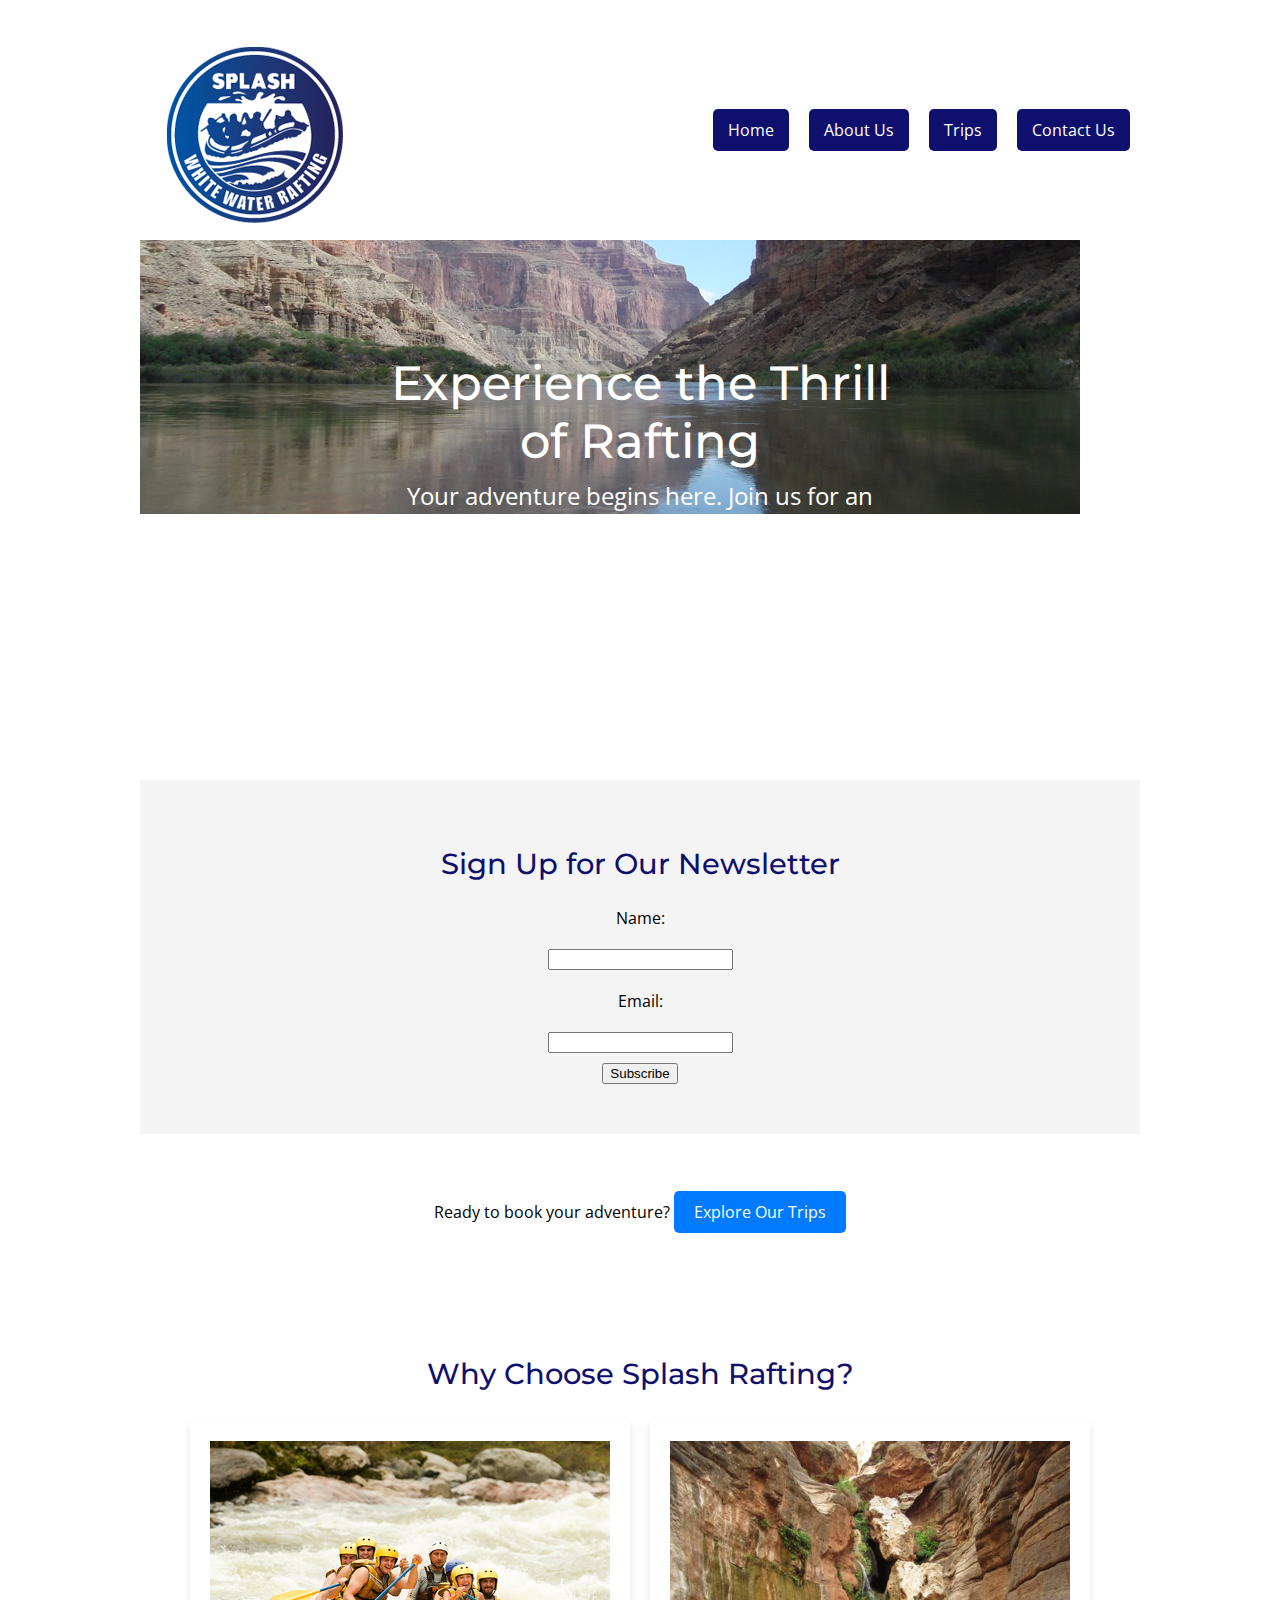
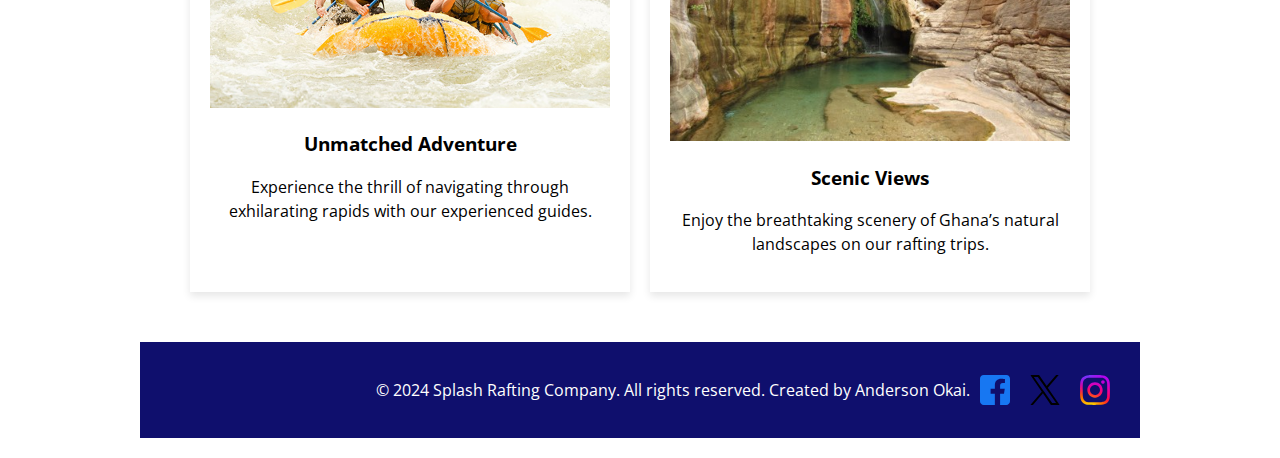
==== wwr/index.html @ 70ca5408 "week06" ====
<!DOCTYPE html>
<html lang="en-US">
<head>
<meta charset="utf-8">
<meta name="viewport" content="width=device-width,initial-scale=1.0">
<meta name="description" content="Welcome to Splash Rafting Company. Join us for the best rafting adventures in Ghana. Book now for an unforgettable experience.">
<meta name="author" content="Anderson Okai"> 
<link rel="stylesheet" href="styles/rafting.css">
<title>Welcome to Splash Rafting Company | Home</title>
</head>
<body class="index-bo">
<header>
    <img src="images/logo.png" alt="Rafting Site Logo">
    <nav>
        <a href="index.html">Home</a>
        <a href="about.html">About Us</a>
        <a href="trips.html">Trips</a>
        <a href="contact.html">Contact Us</a>
    </nav>
</header>
<main>
    <!-- Hero Section -->
    <div class="hero2">
        <img src="images/hero2.jpg" alt="Rafting adventure">
        <div class="hero2-text">
            <h1>Experience the Thrill of Rafting</h1>
            <p>Your adventure begins here. Join us for an unforgettable experience.</p>
        </div>
    </div>

    <!-- Newsletter Sign-up Form -->
    <section class="newsletter">
        <h2>Sign Up for Our Newsletter</h2>
        <form action="newsletter_signup.html" method="post">
            <label for="name">Name:</label>
            <input type="text" id="name" name="name" required>
            <label for="email">Email:</label>
            <input type="email" id="email" name="email" required>
            <button type="submit">Subscribe</button>
        </form>
    </section>

    <!-- Call to Action Section -->
    <section class="call-to-action1">
        <p>Ready to book your adventure? <a href="trips.html" class="cta-button">Explore Our Trips</a></p>
    </section>

    <!-- CSS Grid Layout Section -->
    <section class="offerings">
        <h2>Why Choose Splash Rafting?</h2>
        <div class="grid-container">
            <div class="grid-item">
                <img src="images/rafting1.jpg" alt="Rafting Adventure">
                <h3>Unmatched Adventure</h3>
                <p>Experience the thrill of navigating through exhilarating rapids with our experienced guides.</p>
            </div>
            <div class="grid-item">
                <img src="images/rafting2.jpg" alt="Scenic Views">
                <h3>Scenic Views</h3>
                <p>Enjoy the breathtaking scenery of Ghana’s natural landscapes on our rafting trips.</p>
            </div>
        </div>
    </section>
</main>
<footer>
    <p>&copy; 2024 Splash Rafting Company. All rights reserved. Created by Anderson Okai.</p>
    <a href="https://www.facebook.com/"><img src="images/facebook.svg" alt="Facebook Icon"></a>
    <a href="https://www.twitter.com/"><img src="images/twitter.svg" alt="Twitter Icon"></a>
    <a href="https://www.instagram.com/"><img src="images/instagram.svg" alt="Instagram Icon"></a>
</footer>
</body>
</html>
---- wwr/styles/rafting.css ----
/* Import font(s) from Google Fonts */
@import url('https://fonts.googleapis.com/css2?family=Montserrat:ital,wght@0,100..900;1,100..900&family=Open+Sans:wght@362&family=Roboto:ital,wght@0,100;0,300;0,400;0,500;0,700;0,900;1,100;1,300;1,400;1,500;1,700;1,900&display=swap');



/* Define colors from your color schema */
:root {
  --primary-color: #3399FF; /* Vivid Blue (replace with your primary color) */
  --secondary-color: #2ECC71; /* Emerald Green (replace with your secondary color) */
  --accent1-color: #F98400; /* Sunset Orange (replace with your accent color 1) */
  --accent2-color: #FFFFFF; /* White */

  --heading-font: Montserrat, sans-serif;
  --paragraph-font: Open Sans, sans-serif;

  --nav-background-color: #F98400; /* Accent Orange (replace with your navigation background color) */
  --nav-link-color: #FFFFFF; /* White (replace with your navigation link color) */
  --nav-hover-link-color: #3399FF; /* Vivid Blue (replace with your navigation hover link color) */
  --nav-hover-background-color: #EEEEEE; /* Light Gray (replace with your navigation hover background color) */

  --hero-background-color: rgba(0, 0, 0, 0.5); /* Semi-transparent black background for hero section */
  --article-background-color: rgba(255, 255, 255, 0.8); /* Semi-transparent white background for article */
  --heading-background-color: rgba(0, 0, 0, 0.3); /* Semi-transparent black background for heading */
}

/* Style headings */
h1, h2  {
  
  font-weight: 500;
  margin: 1rem 0;
  /* White color for heading */
}

h1 {
  font-size: 2.5rem;
  color: var(--accent2-color);
  font-family: var(--heading-font);
  position: absolute;
}

h2 {
  font-size: 1.8rem;
  color: rgb(15, 15, 109);
  font-family:var(--heading-font);
}
.his {
    bottom: 20%;
}
/* Style paragraphs */
p {
  font-family: var(--paragraph-font);
  font-size: 1rem;
  line-height: 1.5;
  color: var(--text-color); /* Consider adding a text color variable */
  margin-bottom: 1rem;
}

/* Style hero section */
.hero {
    position: relative; /* Set container to relative for absolute positioning */
    height: 500px; /* Adjust height as needed */
    background-image: url("images/hero.jpg"); /* hero image path */
    background-size: cover;
    background-position: center;
  }


/* Style hero heading */
.hero h1 {
  position: absolute;
  top: 15%;
  left: 50%;
  transform: translate(-50%, -50%);
  padding: 1rem;
  background-color: var(--heading-background-color); /* Semi-transparent black background */
  text-align: center; /* Center align the text */
}

/* Style article element */
article {
  position: absolute;
  top: 50%;
  left: 0;
  right: 20%;
  width: 100%;
  padding: 1rem;
  opacity: 100%;
  background-color: var(--article-background-color); /* Set background color with opacity */
}

/* Style article image */
article img {
  float: right;
  align-content: center;
  width: 190px; /* Adjust width as needed for smaller images */
  margin-left: 2rem;
  margin-bottom: 1rem;
}

/* Style social media links */
footer a img {
  width: 30px; /* Adjust width for desired size of footer images */
  height: 30px; /* Adjust height for desired size of footer images */
}


/* Style the footer */
footer {
  display: flex; /* Use flexbox for horizontal layout */
  justify-content: flex-end; /* Align items to the right */
  align-items: center; /* Center items vertically */
  padding: 10px; /* Add padding */
}

/* Style the social media links */
footer a {
  margin-left: 10px; /* Add some spacing between the links */
}

/* Style the social media icons */
footer img {
  width: 30px; /* Adjust width for desired size of footer images */
  height: 30px; /* Adjust height for desired size of footer images */
}




/* Limit page width for easier design */
body {
  max-width: 1000px;
  margin: 0 auto;
}

/* Grid layout for header */
header {
  display: grid;
  grid-template-columns: auto 1fr;
  align-items: center;
  padding: 10px;
}

header .logo {
  max-width: 200px; /* Adjust the logo width if necessary */
}

header nav {
  display: flex;
  justify-content: flex-end;
  gap: 20px; /* Add some space between the links */
}

header nav a {
  color: var(--nav-link-color);
  text-decoration: none;
  padding: 10px 15px; /* Add padding for better visibility */
  background-color:rgb(15, 15, 109);  ; /* Background color for links */
  border-radius: 5px; /* Rounded corners for links */
  transition: background-color 0.3s, color 0.3s;
}

header nav a:hover {
  color: var(--nav-hover-link-color);
  background-color: var(--nav-hover-background-color);
  border-radius: 5px;
}

/* Style History section */
.history-section {
  display: flex; /* Align items in a row */
  flex-direction: column; /* Stack items vertically */
  align-items: center; /* Center items horizontally */
  padding: 20px; /* Add padding around the section */
}

.history-section h2 {
  color: var(--primary-color); /* Set heading color */
  font-size: 2rem; /* Adjust heading font size */
  margin-bottom: 20px; /* Add space below the heading */
}

.history-section p {
  font-size: 1.2rem; /* Adjust paragraph font size */
  text-align: center; /* Center align paragraph text */
}

.history-section img {
  width: 100%; /* Make images responsive */
  max-width: 500px; /* Limit maximum width of images */
  margin-top: 20px; /* Add space above the images */
}

.history-section h2{
  color:rgb(15, 15, 109);
}

/* Style the Adventures section */
.adventures-section {
  display: flex; /* Use flexbox */
  flex-direction: row; /* Arrange items horizontally */
  justify-content: space-between; /* Distribute images evenly along the main axis */
  align-items: center; /* Center items vertically */
  margin-top: 20px; /* Add margin on top */
  margin-bottom: 20px; /* Add margin on bottom */
}


/* Style the figure elements */
.adventures-section figure {
  margin: 10px; /* Add some margin between figures */
  text-align: center; /* Center the captions */
}

/* Style the figure images */
.adventures-section figure img {
  width: 110%; /* Adjust width as needed for desired image size */
  object-fit: cover;/* Crop images to fit while maintaining aspect ratio */
}

/* Style the figure captions */
.adventures-section figcaption {
  font-style: italic; /* Add a slight italic style to captions */
  font-size: 0.8rem; /* Adjust caption font size */
}


.adventures-section h2{
  color:rgb(15, 15, 109);
}

/* contact us */

/* Contact Section */

.hero1 h1 {
  position: absolute;
  top: 40%;
  left: 50%;
  transform: translate(-50%, -50%);
  padding: 1rem;
  background-color: var(--heading-background-color); /* Semi-transparent black background */
  text-align: center; /* Center align the text */
}

.contact-section {
  padding: 2em;
  background-color: #ffffff;
  margin: 1em 0;
  border-radius: 5px;
  box-shadow: 0 2px 4px rgba(0, 0, 0, 0.1);
}

.contact-section h1, .contact-section h2 {
  color: #00509e;
}

.contact-section p {
  line-height: 1.6;
  align-items: center;
}

/* Layout for Contact Information and Map */
.contact-info-map {
  display: flex;
  flex-wrap: wrap;
  gap: 2em;

}

.contact-info, .contact-map {
  flex: 1;
  min-width: 300px;
}

.contact-info p {
  margin: 0.5em 0;
}

.contact-map iframe {
  border:0;
  border-radius: 8px;
  width:300%;
  height: 300%;

}

/* Employee Section */
.employee-section {
  text-align: center;
  padding: 2em;
  background-color: #ffffff;
  margin: 2em 0;
  border-radius: 8px;
  box-shadow: 0 2px 4px rgba(0, 0, 0, 0.1);
}

.employee-section h2 {
  margin-bottom: 1em;
  color: #00509e;
}

.employee {
  display: inline-block;
  margin: 1em;
  text-align: center;
}

.employee img {
  width: 150px;
  height: 150px;
  border-radius: 50%;
  display: block;
  margin: 0 auto 0.5em;
  object-fit: cover;
  box-shadow: 0 2px 4px rgba(0, 0, 0, 0.1);
}

.employee-title {
  font-weight: bold;
  color: #00509e;
}

/* Contact Form Styles */
.contact-form form {
  display: grid;
  gap: 1em;
  margin-top: 1em;
  border: 1px solid #ccc;
  border-radius: 5px;
  padding: 20px;
  background-color: #ffffff;
  box-shadow: 0 2px 4px rgba(0, 0, 0, 0.1);
}

.contact-form form label {
  font-weight: bold;
  color: #00509e;
  font-size: 0.85em;
  line-height: 1.5;
  display: block;
  margin-bottom: 5px;
  align-items: baseline;
}

.contact-form form input[type="text"],
.contact-form form input[type="email"],
.contact-form form textarea {
  width: 100%;
  padding: 5px;
  border: 1px solid #ccc;
  border-radius: 4px;
  margin-bottom: 15px;
  font-size: 1em;
  box-sizing: border-box;
}

.contact-form form textarea {
  resize: vertical;
}

.contact-form form input[type="checkbox"] {
  margin-right: 0.5em;
  width: 20px;
  align-items: end;
}

.contact-form form button {
  padding: 10px;
  background-image: linear-gradient(to bottom, #007bff, #00509e);
  color: white;
  border: none;
  border-radius: 4px;
  cursor: pointer;
  font-size: 1em;
  font-weight: bold;
  display: block;
  width: 100%;
}

.contact-form form button:hover {
  background-image: linear-gradient(to bottom, #0062cc, #003f7f);
}

.contact-form form input[type="text"]:focus,
.contact-form form input[type="email"]:focus,
.contact-form form textarea:focus {
  border: 1px solid #ccc;
}

/* Grid layout for labels and inputs (optional) */
.contact-form form {
  grid-template-columns: repeat(auto-fit, minmax(150px, 1fr));
}

.contact-form form label,
.contact-form form input[type="text"],
.contact-form form input[type="email"],
.contact-form form textarea {
  grid-column: 1;
}


/* General Styles */
body {
  font-family: var(--paragraph-font);
  max-width: 1000px;
  margin: 0 auto;
  padding: 20px;
}


/* Call to Action */
.call-to-action {
  background-color: rgb(15, 15, 109);
  color: var(--accent2-color);
  text-align: center;
  padding: 20px;
  margin: 20px 0;
  border-radius: 5px;
}

.call-to-action p {
  font-size: 1.2rem;
}

.call-to-action .cta-button {
  background-color: #FFFFFF;
  color: #000;
  padding: 10px 20px;
  text-decoration: none;
  border-radius: 5px;
  font-weight: bold;
  transition: background-color 0.3s, color 0.3s;
}

.call-to-action .cta-button:hover {
  background-color: rgb(15, 15, 109);
  color: var(--accent2-color);
}


/* Trip Descriptions */
.trip-descriptions {
  margin: 20px 0;
}

.trip-descriptions h2 {
  text-align: center;
  color: rgb(15, 15, 109);
  margin-bottom: 20px;
}

.trip-grid {
  display: grid;
  grid-template-columns: repeat(auto-fill, minmax(300px, 1fr));
  gap: 20px;
}

.trip {
  background-color: var(--accent2-color);
  border-radius: 8px;
  box-shadow: 0 2px 4px rgba(0, 0, 0, 0.1);
  overflow: hidden;
  transition: transform 0.3s;
}

.trip img {
  width: 100%;
  height: auto;
}

.trip-details {
  padding: 20px;
}

.trip-details h3 {
  color: rgb(15, 15, 109);
  margin-bottom: 10px;
}

.trip-details p {
  color: #333;
}

.trip:hover {
  transform: translateY(-5px);
}

/* Trips Table */
.trips-table {
  margin: 20px 0;
}

.trips-table h2 {
  text-align: center;
  color: rgb(15, 15, 109);
  margin-bottom: 20px;
}

table {
  width: 100%;
  border-collapse: collapse;
  margin: 0 auto;
}

thead th {
  background-color: rgb(15, 15, 109);
  color: var(--accent2-color);
  padding: 10px;
}

tbody td {
  padding: 10px;
  text-align: center;
  border-bottom: 1px solid #ccc;
}

tbody tr:nth-child(even) {
  background-color: #f9f9f9;
}


/* index css*/

body .index-bo {
  font-family: Arial, sans-serif;
  margin: 0;
  padding: 0;
  box-sizing: border-box;
}

header .index-bo {
  display: flex;
  justify-content: space-between;
  align-items: center;
  padding: 10px;
  background: #333;
  color: #fff;
}

header img .index-bo{
  max-width: 150px;
}

nav a .index-bo{
  color: #fff;
  text-decoration: none;
  margin: 0 2px;
}

.hero2 {
  position: relative;
  width: 100%;
  height: 60vh;
  background: url('images/hero2.jpg') no-repeat center center/cover;
}

.hero2-text {
  position: absolute;
  top: 50%;
  left: 50%;
  transform: translate(-50%, -50%);
  text-align: center;
  color: #fff;
}

.hero2-text h1 {
  font-size: 3em;
  margin: 0;
  top:-100px;
}

.hero2-text p {
  font-size: 1.5em;
}

.newsletter {
  padding: 50px;
  text-align: center;
  background: #f4f4f4;
}

.newsletter form {
  display: flex;
  flex-direction: column;
  align-items: center;
}

.newsletter label, .newsletter input {
  margin: 10px 0;
}

.call-to-action1 {
  padding: 50px;
  text-align: center;
  background: #fff;
}

.call-to-action1 .cta-button {
  padding: 10px 20px;
  background: #007BFF;
  color: #fff;
  text-decoration: none;
  border-radius: 5px;
}

.offerings {
  padding: 50px;
  text-align: center;
}

.offerings h2 {
  margin-bottom: 30px;
}

.grid-container {
  display: grid;
  grid-template-columns: repeat(auto-fill, minmax(300px, 1fr));
  gap: 20px;
}

.grid-item {
  background: #fff;
  padding: 20px;
  box-shadow: 0 4px 8px rgba(0, 0, 0, 0.1);
}

.grid-item img {
  width: 100%;
  height: auto;
}

footer {
  background: rgb(15, 15, 109);
  color: #fff;
  text-align: center;
  padding: 20px;
}

footer a {
  color: #fff;
  margin: 0 10px;
  text-decoration: none;
}

footer img {
  width: 24px;
  height: 24px;
  vertical-align: middle;
}
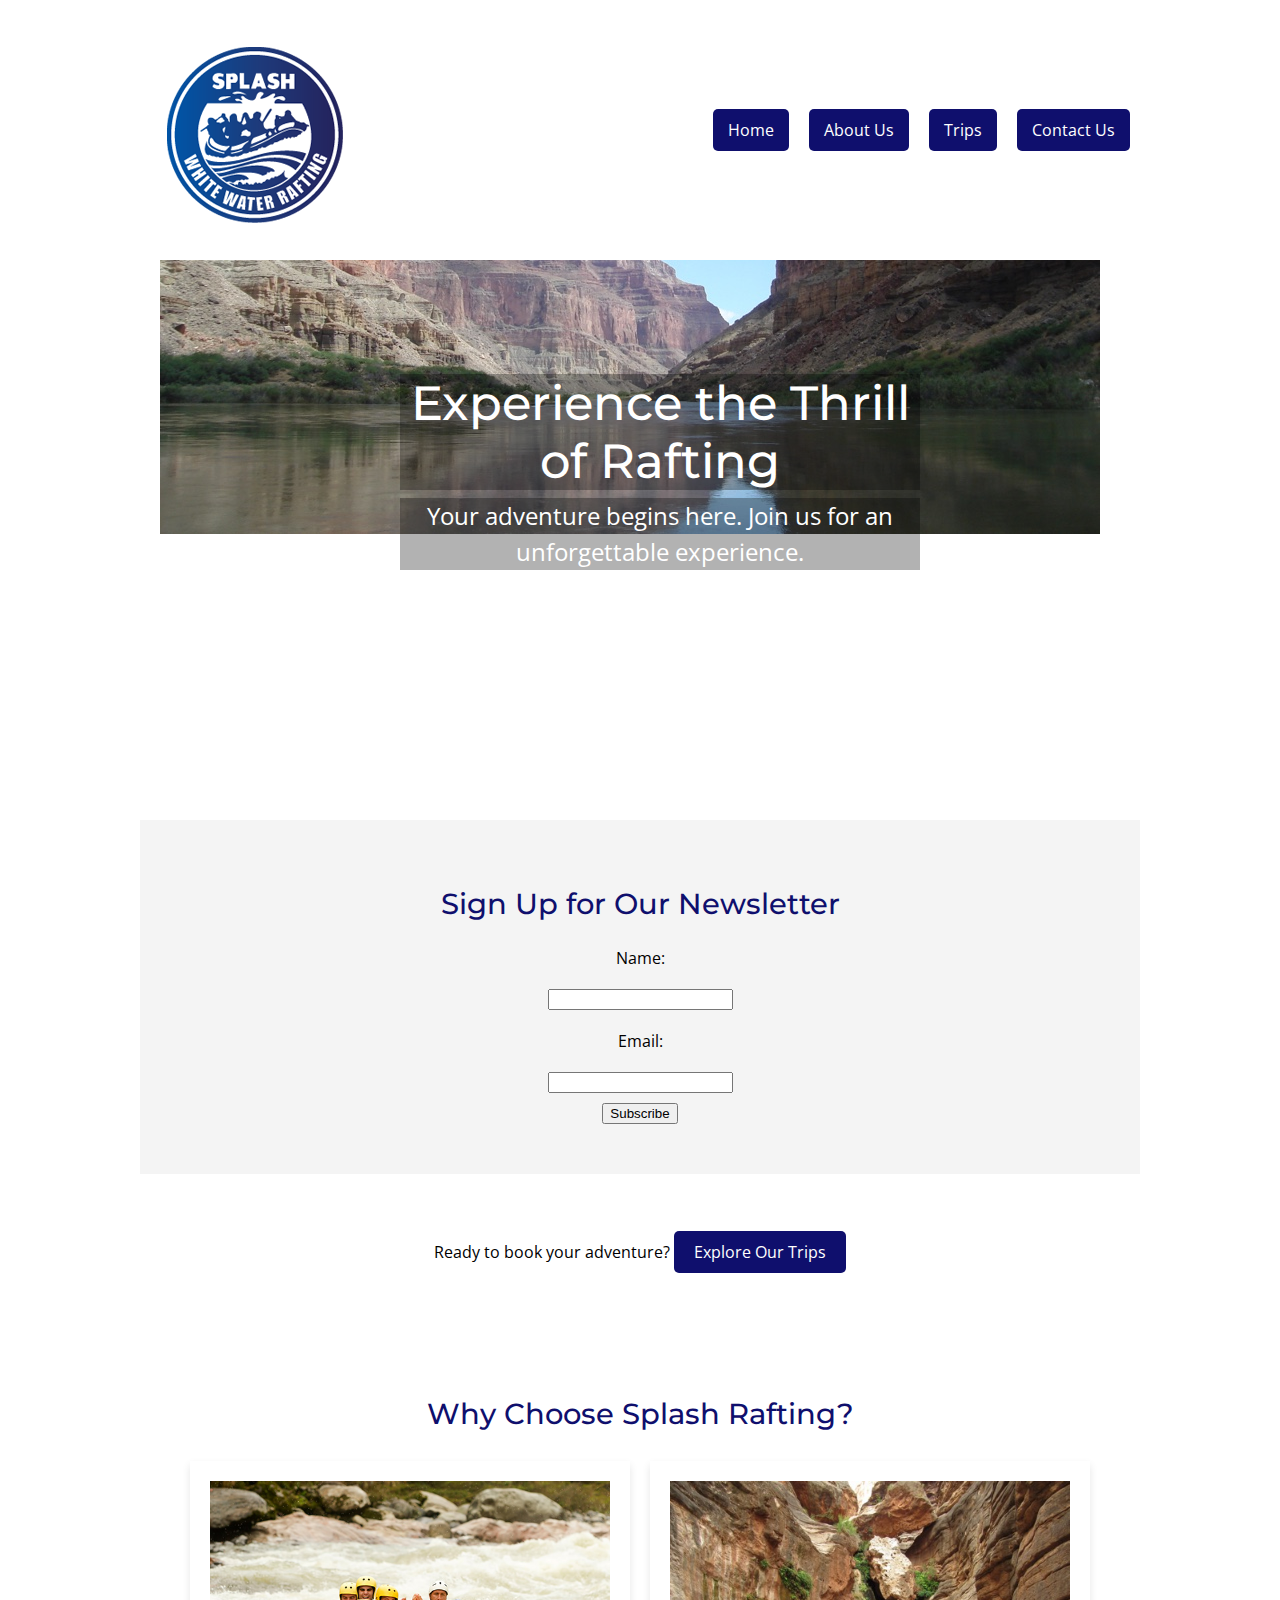
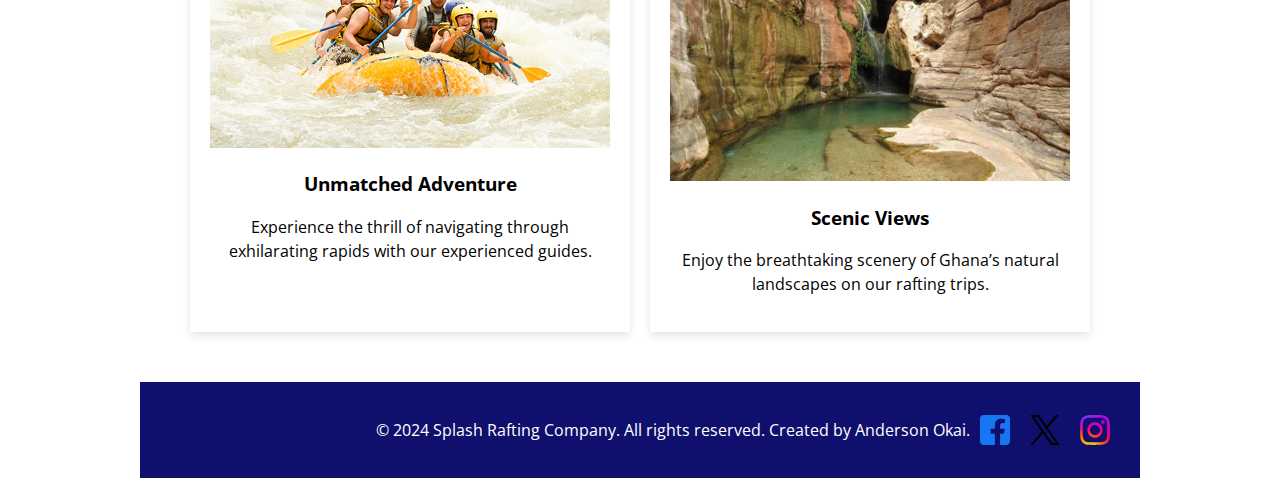
==== commit 9acfb6a6: "week06" ====
--- a/wwr/index.html
+++ b/wwr/index.html
@@ -50,12 +50,12 @@
         <h2>Why Choose Splash Rafting?</h2>
         <div class="grid-container">
             <div class="grid-item">
-                <img src="images/rafting1.jpg" alt="Rafting Adventure">
+                <img src="images/rafting1.jpg" alt="Rafting">
                 <h3>Unmatched Adventure</h3>
                 <p>Experience the thrill of navigating through exhilarating rapids with our experienced guides.</p>
             </div>
             <div class="grid-item">
-                <img src="images/rafting2.jpg" alt="Scenic Views">
+                <img src="images/rafting2.jpg" alt="Scenic">
                 <h3>Scenic Views</h3>
                 <p>Enjoy the breathtaking scenery of Ghana’s natural landscapes on our rafting trips.</p>
             </div>
--- a/wwr/styles/rafting.css
+++ b/wwr/styles/rafting.css
@@ -553,6 +553,8 @@
   width: 100%;
   height: 60vh;
   background: url('images/hero2.jpg') no-repeat center center/cover;
+  padding:20px;
+  opacity: 0.5,
 }
 
 .hero2-text {
@@ -562,16 +564,21 @@
   transform: translate(-50%, -50%);
   text-align: center;
   color: #fff;
+  
 }
 
 .hero2-text h1 {
   font-size: 3em;
   margin: 0;
   top:-100px;
+  
+  background-color: var(--heading-background-color);
 }
 
 .hero2-text p {
   font-size: 1.5em;
+  background-color: var(--heading-background-color);
+ background: size 20px;
 }
 
 .newsletter {
@@ -598,7 +605,7 @@
 
 .call-to-action1 .cta-button {
   padding: 10px 20px;
-  background: #007BFF;
+  background: #0f0f6d;
   color: #fff;
   text-decoration: none;
   border-radius: 5px;
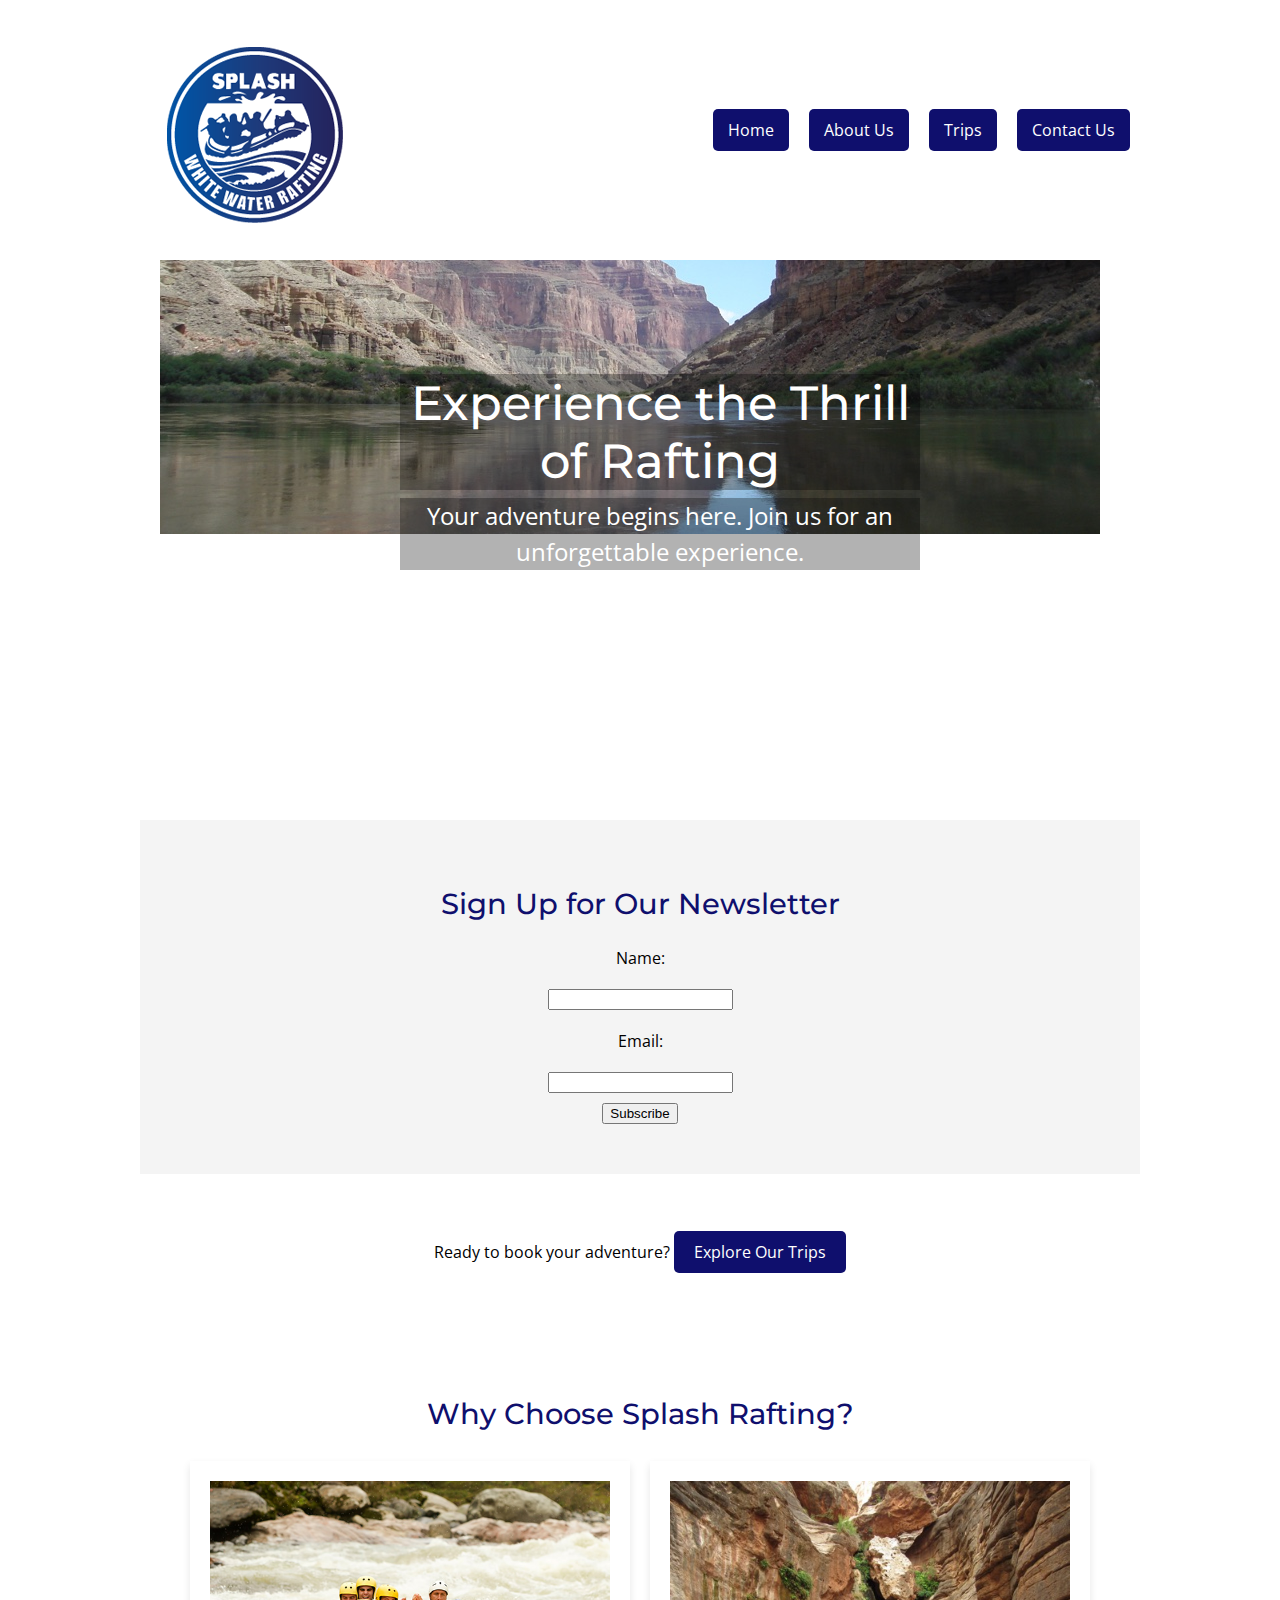
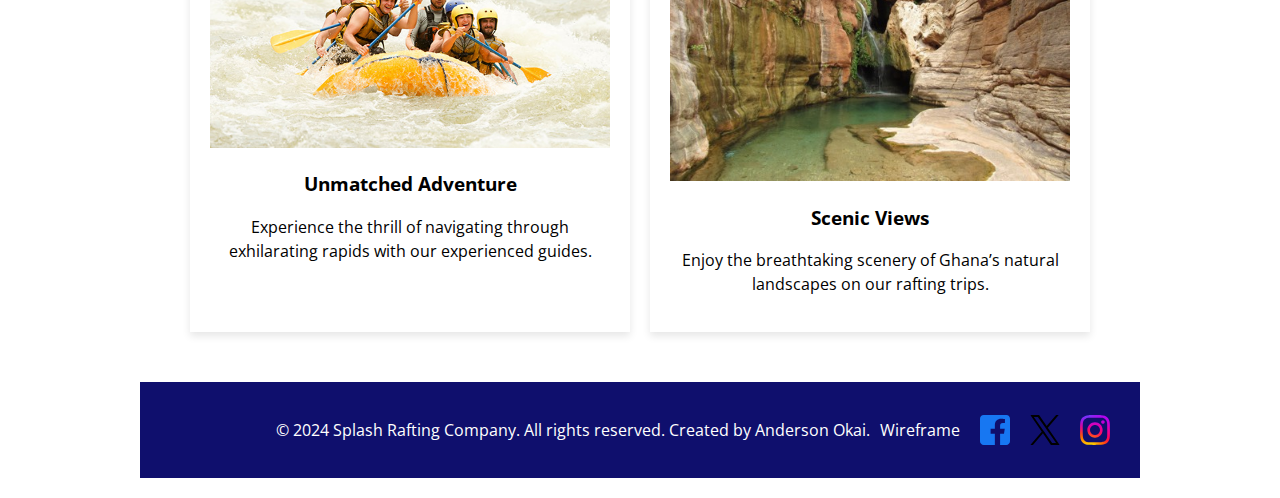
==== commit 11b2da3f: "week06 update" ====
--- a/wwr/index.html
+++ b/wwr/index.html
@@ -41,9 +41,9 @@
     </section>
 
     <!-- Call to Action Section -->
-    <section class="call-to-action1">
+    <div class="call-to-action1">
         <p>Ready to book your adventure? <a href="trips.html" class="cta-button">Explore Our Trips</a></p>
-    </section>
+    </div>
 
     <!-- CSS Grid Layout Section -->
     <section class="offerings">
@@ -64,6 +64,7 @@
 </main>
 <footer>
     <p>&copy; 2024 Splash Rafting Company. All rights reserved. Created by Anderson Okai.</p>
+    <a href="https://drive.google.com/file/d/1cAMZZIyUhjQrA_jpjb5xu2BCOOc3Rbd0/view?usp=sharing">Wireframe</a>
     <a href="https://www.facebook.com/"><img src="images/facebook.svg" alt="Facebook Icon"></a>
     <a href="https://www.twitter.com/"><img src="images/twitter.svg" alt="Twitter Icon"></a>
     <a href="https://www.instagram.com/"><img src="images/instagram.svg" alt="Instagram Icon"></a>
--- a/wwr/styles/rafting.css
+++ b/wwr/styles/rafting.css
@@ -554,7 +554,7 @@
   height: 60vh;
   background: url('images/hero2.jpg') no-repeat center center/cover;
   padding:20px;
-  opacity: 0.5,
+  
 }
 
 .hero2-text {
@@ -578,7 +578,7 @@
 .hero2-text p {
   font-size: 1.5em;
   background-color: var(--heading-background-color);
- background: size 20px;
+ 
 }
 
 .newsletter {
